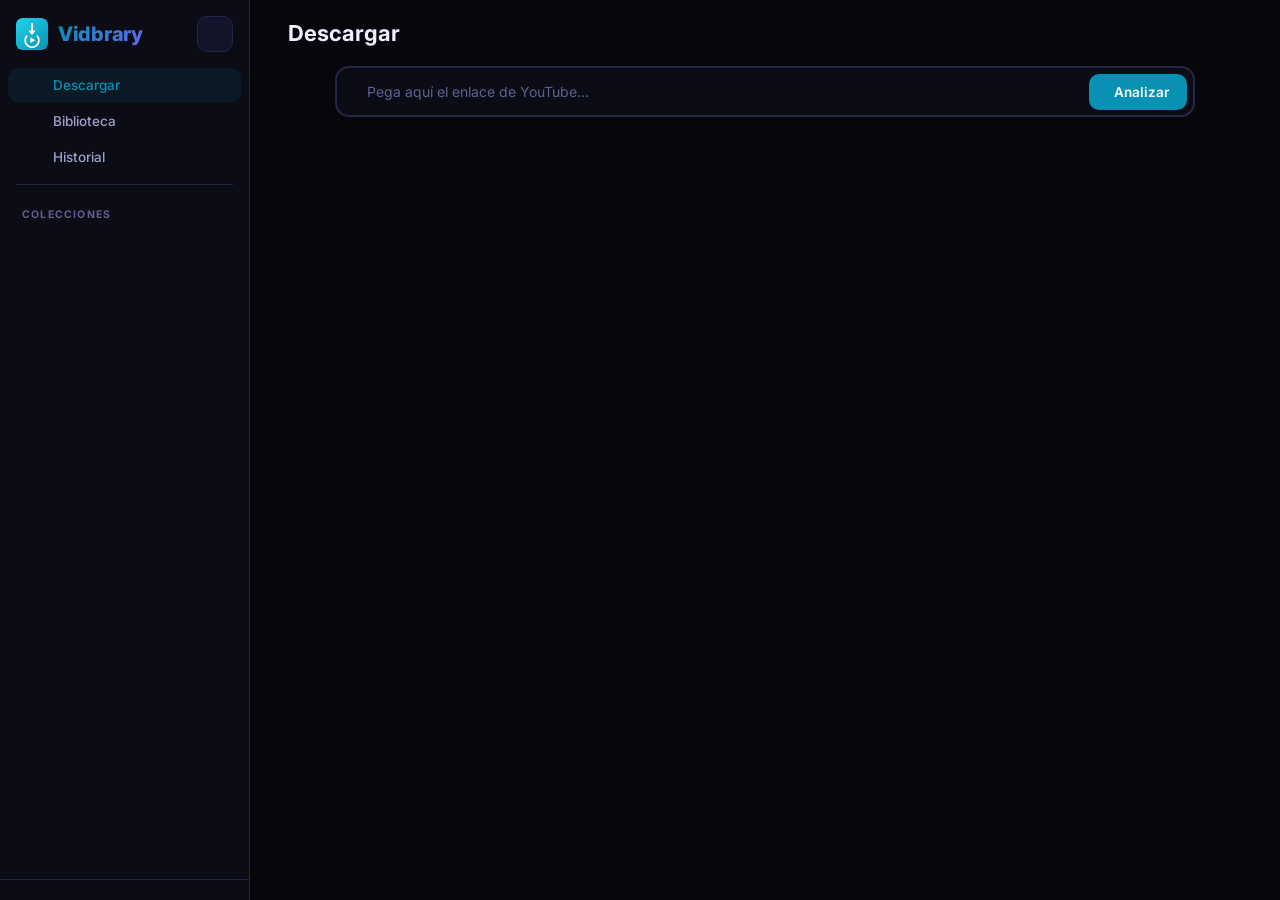
==== templates/index.html @ 3dc2a223 "commit inicial para GitHub" ====
<!DOCTYPE html>
<html lang="es">
<head>
    <meta charset="UTF-8">
    <meta name="viewport" content="width=device-width, initial-scale=1.0, viewport-fit=cover">
    <meta name="theme-color" content="#0891b2">
    <meta name="apple-mobile-web-app-capable" content="yes">
    <meta name="apple-mobile-web-app-status-bar-style" content="black-translucent">
    <meta name="description" content="Vidbrary - The Ultimate Video Downloader & Library">
    <title>Vidbrary</title>
    <link rel="manifest" href="/static/manifest.json">
    <link rel="icon" href="/static/img/icon.svg" type="image/svg+xml">
    <link rel="apple-touch-icon" href="/static/img/icon.svg">
    <link rel="stylesheet" href="/static/css/style.css">
    <link href="https://fonts.googleapis.com/css2?family=Inter:wght@300;400;500;600;700;800;900&display=swap" rel="stylesheet">
    <link href="https://cdn.jsdelivr.net/npm/remixicon@4.6.0/fonts/remixicon.css" rel="stylesheet">
</head>
<body data-theme="dark">

    <!-- Mobile Header -->
    <header class="mobile-header">
        <button class="btn-icon" id="menuToggle" onclick="toggleSidebar()">
            <i class="ri-menu-line"></i>
        </button>
        <div class="logo-sm">
            <img src="/static/img/icon.svg" alt="Vidbrary" width="28" height="28">
            <span>Vidbrary</span>
        </div>
        <button class="btn-icon" id="themeToggleMobile" onclick="toggleTheme()">
            <i class="ri-moon-line"></i>
        </button>
    </header>

    <!-- Sidebar Overlay (mobile) -->
    <div class="sidebar-overlay" id="sidebarOverlay" onclick="toggleSidebar()"></div>

    <!-- Sidebar -->
    <aside class="sidebar" id="sidebar">
        <div class="sidebar-header">
            <div class="logo">
                <img src="/static/img/icon.svg" alt="V" width="32" height="32">
                <span>Vidbrary</span>
            </div>
            <button class="btn-icon theme-toggle" onclick="toggleTheme()" title="Cambiar tema">
                <i class="ri-moon-line" id="themeIcon"></i>
            </button>
        </div>

        <nav class="sidebar-nav">
            <a href="#" class="nav-item active" data-page="download" onclick="switchPage('download', event)">
                <i class="ri-download-cloud-2-line"></i>
                <span>Descargar</span>
            </a>
            <a href="#" class="nav-item" data-page="library" onclick="switchPage('library', event)">
                <i class="ri-film-line"></i>
                <span>Biblioteca</span>
            </a>
            <a href="#" class="nav-item" data-page="history" onclick="switchPage('history', event)">
                <i class="ri-time-line"></i>
                <span>Historial</span>
            </a>
        </nav>

        <div class="sidebar-divider"></div>

        <div class="sidebar-section">
            <div class="section-header">
                <span>Colecciones</span>
                <button class="btn-icon-sm" onclick="showCreateFolder()" title="Nueva carpeta">
                    <i class="ri-add-line"></i>
                </button>
            </div>
            <div id="folderTree" class="folder-tree"></div>
        </div>

        <div class="sidebar-footer">
            <div class="stats" id="sidebarStats"></div>
        </div>
    </aside>

    <!-- Main Content -->
    <main class="main-content" id="mainContent">

        <!-- ═══ DOWNLOAD PAGE ═══ -->
        <section class="page active" id="page-download">
            <div class="page-header">
                <div class="page-title">
                    <i class="ri-download-cloud-2-line"></i>
                    <h1>Descargar</h1>
                </div>
            </div>

            <div class="download-container">
                <div class="url-input-container">
                    <div class="url-input-wrapper">
                        <i class="ri-link"></i>
                        <input type="url" id="urlInput" placeholder="Pega aquí el enlace de YouTube..." autocomplete="off" inputmode="url">
                        <button class="btn btn-primary btn-analyze" id="analyzeBtn" onclick="analyzeUrl()">
                            <i class="ri-search-eye-line"></i>
                            <span class="btn-label">Analizar</span>
                        </button>
                    </div>
                </div>

                <div class="analyze-loading hidden" id="analyzeLoading">
                    <div class="loader"><span></span><span></span><span></span></div>
                    <span>Analizando enlace...</span>
                </div>

                <div class="error-box hidden" id="analyzeError">
                    <i class="ri-error-warning-line"></i>
                    <span id="analyzeErrorText"></span>
                </div>

                <!-- Video Preview -->
                <div class="video-preview hidden" id="videoPreview">
                    <div class="preview-card">
                        <div class="preview-thumb">
                            <img id="previewThumb" src="" alt="">
                            <span class="badge-duration" id="previewDuration"></span>
                            <span class="badge-playlist hidden" id="playlistBadge">
                                <i class="ri-play-list-2-fill"></i>
                                <span id="playlistCount"></span>
                            </span>
                        </div>
                        <div class="preview-info">
                            <h2 id="previewTitle"></h2>
                            <p class="preview-channel"><i class="ri-user-line"></i> <span id="previewChannel"></span></p>
                            <p class="preview-desc" id="previewDesc"></p>
                        </div>
                    </div>

                    <!-- Playlist Entries -->
                    <details class="playlist-details hidden" id="playlistEntries">
                        <summary>
                            <i class="ri-play-list-2-fill"></i>
                            <span>Videos en la playlist</span>
                            <i class="ri-arrow-down-s-line chevron"></i>
                        </summary>
                        <div class="entries-scroll" id="entriesList"></div>
                    </details>

                    <!-- Options Card -->
                    <div class="options-card">
                        <div class="options-row">
                            <div class="option-group">
                                <label><i class="ri-file-type-line"></i> Formato</label>
                                <div class="chip-group" id="formatSelector">
                                    <button class="chip active" data-format="mp4"><i class="ri-film-line"></i> MP4</button>
                                    <button class="chip" data-format="mkv"><i class="ri-film-line"></i> MKV</button>
                                    <button class="chip" data-format="webm"><i class="ri-film-line"></i> WebM</button>
                                    <button class="chip" data-format="mp3"><i class="ri-music-2-line"></i> MP3</button>
                                </div>
                            </div>

                            <div class="option-group" id="qualityGroup">
                                <label><i class="ri-hd-line"></i> Calidad</label>
                                <select id="qualitySelect" class="select-modern"></select>
                            </div>
                        </div>

                        <div class="options-row">
                            <div class="option-group" id="subtitleGroup">
                                <label><i class="ri-closed-captioning-line"></i> Subtítulos</label>
                                <div class="toggle-row">
                                    <label class="toggle">
                                        <input type="checkbox" id="subtitleToggle">
                                        <span class="toggle-track"></span>
                                    </label>
                                    <span>Incluir subtítulos</span>
                                </div>
                                <div class="sub-langs hidden" id="subtitleLangs"></div>
                            </div>

                            <div class="option-group">
                                <label><i class="ri-folder-3-line"></i> Destino</label>
                                <select id="folderSelect" class="select-modern">
                                    <option value="">Sin carpeta (raíz)</option>
                                </select>
                                <div class="toggle-row" style="margin-top:8px">
                                    <label class="toggle">
                                        <input type="checkbox" id="autoChannelToggle">
                                        <span class="toggle-track"></span>
                                    </label>
                                    <span>Crear carpeta por canal</span>
                                </div>
                            </div>
                        </div>

                        <button class="btn btn-gradient btn-full" id="downloadBtn" onclick="startDownload()">
                            <i class="ri-download-2-line"></i>
                            <span>Descargar</span>
                        </button>
                    </div>
                </div>

                <!-- Active Downloads -->
                <div id="activeDownloads">
                    <div class="section-label hidden" id="activeDownloadsTitle">
                        <i class="ri-download-line"></i> Descargas Activas
                    </div>
                    <div id="downloadsList"></div>
                </div>
            </div>
        </section>

        <!-- ═══ LIBRARY PAGE ═══ -->
        <section class="page" id="page-library">
            <div class="page-header">
                <div class="page-title">
                    <i class="ri-film-line"></i>
                    <h1>Biblioteca</h1>
                </div>
                <div class="header-actions">
                    <div class="search-input">
                        <i class="ri-search-2-line"></i>
                        <input type="text" id="librarySearch" placeholder="Buscar..." oninput="searchLibrary()">
                    </div>
                    <select id="watchFilter" class="select-modern select-sm" onchange="loadLibrary()">
                        <option value="">Todos</option>
                        <option value="unwatched">No vistos</option>
                        <option value="watched">Vistos</option>
                    </select>
                    <select id="librarySort" class="select-modern select-sm" onchange="loadLibrary()">
                        <option value="downloaded_at-DESC">Recientes</option>
                        <option value="downloaded_at-ASC">Antiguos</option>
                        <option value="title-ASC">A → Z</option>
                        <option value="title-DESC">Z → A</option>
                        <option value="file_size-DESC">Mayor tamaño</option>
                        <option value="channel-ASC">Canal</option>
                    </select>
                    <div class="view-btns">
                        <button class="btn-icon-sm active" data-view="grid" onclick="setView('grid')">
                            <i class="ri-grid-fill"></i>
                        </button>
                        <button class="btn-icon-sm" data-view="list" onclick="setView('list')">
                            <i class="ri-list-unordered"></i>
                        </button>
                    </div>
                </div>
            </div>

            <div class="library-bar" id="libraryStats"></div>

            <div class="library-grid" id="libraryContent"></div>

            <div class="empty-state hidden" id="libraryEmpty">
                <i class="ri-inbox-unarchive-line"></i>
                <h3>Tu biblioteca está vacía</h3>
                <p>Descarga tu primer video para comenzar</p>
                <button class="btn btn-primary" onclick="switchPage('download')">
                    <i class="ri-download-cloud-2-line"></i> Ir a Descargar
                </button>
            </div>
        </section>

        <!-- ═══ HISTORY PAGE ═══ -->
        <section class="page" id="page-history">
            <div class="page-header">
                <div class="page-title">
                    <i class="ri-time-line"></i>
                    <h1>Historial</h1>
                </div>
                <button class="btn btn-ghost btn-sm" onclick="clearHistory()">
                    <i class="ri-delete-bin-7-line"></i> Limpiar
                </button>
            </div>
            <div id="historyList" class="history-list"></div>
            <div class="empty-state hidden" id="historyEmpty">
                <i class="ri-time-line"></i>
                <h3>Sin historial</h3>
                <p>Aún no has descargado ningún video</p>
            </div>
        </section>

        <!-- ═══ PLAYER PAGE (YouTube-like) ═══ -->
        <section class="page" id="page-player">
            <div class="player-layout">
                <div class="player-main">
                    <div class="player-video-wrap">
                        <video id="videoPlayer" controls playsinline></video>
                    </div>
                    <div class="player-details">
                        <h2 id="playerTitle"></h2>
                        <div class="player-meta">
                            <span class="player-channel"><i class="ri-user-line"></i> <span id="playerChannel"></span></span>
                            <span class="player-quality" id="playerQuality"></span>
                        </div>
                        <div class="player-actions">
                            <button class="btn btn-ghost btn-sm" onclick="playerAction('prev')">
                                <i class="ri-skip-back-line"></i> Anterior
                            </button>
                            <button class="btn btn-ghost btn-sm" onclick="playerAction('next')">
                                Siguiente <i class="ri-skip-forward-line"></i>
                            </button>
                            <div class="toggle-row">
                                <label class="toggle">
                                    <input type="checkbox" id="autoplayToggle" checked>
                                    <span class="toggle-track"></span>
                                </label>
                                <span>Autoplay</span>
                            </div>
                        </div>
                        <p class="player-desc" id="playerDesc"></p>
                    </div>
                </div>
                <div class="player-sidebar">
                    <div class="player-sidebar-header">
                        <i class="ri-play-list-2-fill"></i>
                        <span>En cola</span>
                    </div>
                    <div class="player-queue" id="playerQueue"></div>
                </div>
            </div>
            <button class="btn-back" onclick="closePlayer()">
                <i class="ri-arrow-left-line"></i> Volver a Biblioteca
            </button>
        </section>
    </main>

    <!-- Create Folder Modal -->
    <div class="modal hidden" id="folderModal">
        <div class="modal-backdrop" onclick="closeFolderModal()"></div>
        <div class="modal-box">
            <div class="modal-header">
                <h3><i class="ri-folder-add-line"></i> Nueva Carpeta</h3>
                <button class="btn-icon-sm" onclick="closeFolderModal()"><i class="ri-close-line"></i></button>
            </div>
            <div class="modal-body">
                <div class="field">
                    <label>Nombre</label>
                    <input type="text" id="folderName" placeholder="Nombre de la carpeta" class="input-modern">
                </div>
                <div class="field">
                    <label>Carpeta padre</label>
                    <select id="folderParent" class="select-modern"><option value="">Raíz</option></select>
                </div>
                <div class="field">
                    <label>Color</label>
                    <div class="color-row" id="colorPicker">
                        <button class="color-dot active" data-color="#0891b2" style="--c:#0891b2"></button>
                        <button class="color-dot" data-color="#6366f1" style="--c:#6366f1"></button>
                        <button class="color-dot" data-color="#8b5cf6" style="--c:#8b5cf6"></button>
                        <button class="color-dot" data-color="#ec4899" style="--c:#ec4899"></button>
                        <button class="color-dot" data-color="#ef4444" style="--c:#ef4444"></button>
                        <button class="color-dot" data-color="#f97316" style="--c:#f97316"></button>
                        <button class="color-dot" data-color="#eab308" style="--c:#eab308"></button>
                        <button class="color-dot" data-color="#22c55e" style="--c:#22c55e"></button>
                    </div>
                </div>
            </div>
            <div class="modal-footer">
                <button class="btn btn-ghost" onclick="closeFolderModal()">Cancelar</button>
                <button class="btn btn-primary" onclick="createFolder()">Crear</button>
            </div>
        </div>
    </div>

    <!-- Move Modal -->
    <div class="modal hidden" id="moveModal">
        <div class="modal-backdrop" onclick="closeMoveModal()"></div>
        <div class="modal-box">
            <div class="modal-header">
                <h3><i class="ri-folder-transfer-line"></i> Mover a Carpeta</h3>
                <button class="btn-icon-sm" onclick="closeMoveModal()"><i class="ri-close-line"></i></button>
            </div>
            <div class="modal-body" id="moveFolderList"></div>
        </div>
    </div>

    <!-- Context Menu -->
    <div class="ctx-menu hidden" id="contextMenu">
        <button onclick="ctxAction('play')"><i class="ri-play-circle-line"></i> Reproducir</button>
        <button onclick="ctxAction('move')"><i class="ri-folder-transfer-line"></i> Mover a...</button>
        <button id="ctxWatchBtn" onclick="ctxAction('toggleWatch')"><i class="ri-eye-line"></i> <span id="ctxWatchLabel">Marcar como visto</span></button>
        <hr>
        <button class="ctx-danger" onclick="ctxAction('delete')"><i class="ri-delete-bin-7-line"></i> Eliminar</button>
    </div>

    <!-- Toasts -->
    <div class="toast-wrap" id="toastWrap"></div>

    <!-- Bottom Nav (mobile) -->
    <nav class="bottom-nav" id="bottomNav">
        <a href="#" class="bnav-item active" data-page="download" onclick="switchPage('download', event)">
            <i class="ri-download-cloud-2-line"></i>
            <span>Descargar</span>
        </a>
        <a href="#" class="bnav-item" data-page="library" onclick="switchPage('library', event)">
            <i class="ri-film-line"></i>
            <span>Biblioteca</span>
        </a>
        <a href="#" class="bnav-item" data-page="history" onclick="switchPage('history', event)">
            <i class="ri-time-line"></i>
            <span>Historial</span>
        </a>
    </nav>

    <script src="/static/js/app.js"></script>
    <script>
        if ('serviceWorker' in navigator) {
            navigator.serviceWorker.register('/static/sw.js').catch(() => {});
        }
    </script>
</body>
</html>
---- static/css/style.css ----
/* ═══════════════════════════════════════════════════════════
   Vidbrary v2 — Responsive, PWA, Light/Dark, YouTube Player
   ═══════════════════════════════════════════════════════════ */

/* ─── Theme Variables ──────────────────────────────────── */
[data-theme="dark"] {
    --bg-0: #06060c;
    --bg-1: #0c0c16;
    --bg-2: #13132a;
    --bg-3: #1a1a36;
    --bg-4: #222244;
    --bg-hover: #1e1e3a;
    --bg-input: #0e0e1c;
    --border: #252548;
    --border-l: #30305a;
    --tx-1: #eeeeff;
    --tx-2: #a0a0c8;
    --tx-3: #606090;
    --accent: #0891b2;
    --accent-h: #22d3ee;
    --accent-glow: rgba(8,145,178,.25);
    --accent-sub: rgba(8,145,178,.10);
    --grad: linear-gradient(135deg,#0891b2,#6366f1);
    --green: #22c55e;
    --green-bg: rgba(34,197,94,.1);
    --red: #ef4444;
    --red-bg: rgba(239,68,68,.1);
    --yellow: #eab308;
    --yellow-bg: rgba(234,179,8,.1);
    --shadow: 0 2px 16px rgba(0,0,0,.4);
    --shadow-lg: 0 8px 40px rgba(0,0,0,.6);
    --card-img-bg: #0c0c20;
}

[data-theme="light"] {
    --bg-0: #f4f6fa;
    --bg-1: #ffffff;
    --bg-2: #f0f2f7;
    --bg-3: #e8eaf0;
    --bg-4: #dddfe6;
    --bg-hover: #e8eaf5;
    --bg-input: #f5f6fa;
    --border: #d8dbe5;
    --border-l: #c8cbda;
    --tx-1: #1a1a2e;
    --tx-2: #555570;
    --tx-3: #8888a0;
    --accent: #0891b2;
    --accent-h: #0e7490;
    --accent-glow: rgba(8,145,178,.18);
    --accent-sub: rgba(8,145,178,.08);
    --grad: linear-gradient(135deg,#0891b2,#6366f1);
    --green: #16a34a;
    --green-bg: rgba(22,163,74,.08);
    --red: #dc2626;
    --red-bg: rgba(220,38,38,.08);
    --yellow: #ca8a04;
    --yellow-bg: rgba(202,138,4,.08);
    --shadow: 0 2px 12px rgba(0,0,0,.08);
    --shadow-lg: 0 8px 30px rgba(0,0,0,.12);
    --card-img-bg: #e4e6ee;
}

/* ─── Reset ────────────────────────────────────────────── */
*,*::before,*::after{margin:0;padding:0;box-sizing:border-box}
html,body{height:100%;font-family:'Inter',system-ui,sans-serif;background:var(--bg-0);color:var(--tx-1);overflow:hidden;-webkit-tap-highlight-color:transparent}
body{display:flex;flex-direction:column}
a{color:inherit;text-decoration:none}
img{display:block;max-width:100%}
::-webkit-scrollbar{width:5px;height:5px}
::-webkit-scrollbar-track{background:transparent}
::-webkit-scrollbar-thumb{background:var(--border);border-radius:3px}
::-webkit-scrollbar-thumb:hover{background:var(--border-l)}
input,select,button{font-family:inherit}

/* ─── Layout ───────────────────────────────────────────── */
.mobile-header{display:none}
.sidebar-overlay{display:none}
.bottom-nav{display:none}

body{flex-direction:row}

/* ─── Sidebar ──────────────────────────────────────────── */
.sidebar{
    width:250px;min-width:250px;height:100vh;
    background:var(--bg-1);border-right:1px solid var(--border);
    display:flex;flex-direction:column;overflow:hidden;
    z-index:100;
}
.sidebar-header{
    display:flex;align-items:center;justify-content:space-between;
    padding:16px 16px 12px;
}
.logo{display:flex;align-items:center;gap:10px;font-size:20px;font-weight:800;letter-spacing:-.3px}
.logo img{border-radius:6px}
.logo span{background:var(--grad);-webkit-background-clip:text;-webkit-text-fill-color:transparent}
.logo-sm{display:flex;align-items:center;gap:8px;font-weight:700;font-size:17px}
.logo-sm img{border-radius:5px}

.theme-toggle{border:none;background:var(--bg-3);color:var(--tx-2)}

.sidebar-nav{padding:4px 8px;display:flex;flex-direction:column;gap:2px}
.nav-item{
    display:flex;align-items:center;gap:11px;padding:9px 14px;
    border-radius:10px;font-size:13.5px;font-weight:500;
    color:var(--tx-2);transition:.15s ease;cursor:pointer;
}
.nav-item:hover{background:var(--bg-hover);color:var(--tx-1)}
.nav-item.active{background:var(--accent-sub);color:var(--accent)}
.nav-item i{font-size:18px;width:20px;text-align:center}

.sidebar-divider{height:1px;background:var(--border);margin:6px 16px}

.sidebar-section{flex:1;overflow-y:auto;padding:4px 8px}
.section-header{
    display:flex;align-items:center;justify-content:space-between;
    padding:4px 14px 6px;font-size:10.5px;font-weight:700;
    text-transform:uppercase;letter-spacing:1.2px;color:var(--tx-3);
}

.folder-tree{display:flex;flex-direction:column;gap:1px}
.folder-item{
    display:flex;align-items:center;gap:9px;
    padding:7px 14px;border-radius:8px;font-size:13px;
    color:var(--tx-2);cursor:pointer;transition:.15s;
}
.folder-item:hover{background:var(--bg-hover);color:var(--tx-1)}
.folder-item.active{background:var(--accent-sub);color:var(--accent)}
.folder-dot{width:8px;height:8px;border-radius:50%;flex-shrink:0}
.folder-count{
    margin-left:auto;font-size:10px;color:var(--tx-3);
    background:var(--bg-3);padding:1px 6px;border-radius:10px;
}
.folder-del{display:none;margin-left:3px;color:var(--red);font-size:14px;cursor:pointer}
.folder-item:hover .folder-del{display:block}
.folder-item:hover .folder-count{display:none}

.sidebar-footer{padding:10px 16px;border-top:1px solid var(--border)}
.stats{font-size:11px;color:var(--tx-3);display:flex;flex-direction:column;gap:3px}
.stats span{display:flex;align-items:center;gap:5px}
.stats i{font-size:13px}

/* ─── Main Content ─────────────────────────────────────── */
.main-content{flex:1;height:100vh;overflow-y:auto;padding:20px 28px;padding-bottom:20px}

.page{display:none;animation:fadeUp .25s ease}
.page.active{display:block}
@keyframes fadeUp{from{opacity:0;transform:translateY(6px)}to{opacity:1;transform:translateY(0)}}

.page-header{
    display:flex;align-items:center;justify-content:space-between;
    margin-bottom:20px;flex-wrap:wrap;gap:12px;
}
.page-title{display:flex;align-items:center;gap:10px}
.page-title i{color:var(--accent);font-size:22px}
.page-title h1{font-size:22px;font-weight:700}

.header-actions{display:flex;align-items:center;gap:8px;flex-wrap:wrap}

/* ─── Buttons ──────────────────────────────────────────── */
.btn{
    display:inline-flex;align-items:center;gap:7px;
    padding:9px 18px;border:none;border-radius:10px;
    font-size:13.5px;font-weight:600;cursor:pointer;
    transition:.15s;white-space:nowrap;
}
.btn-primary{background:var(--accent);color:#fff}
.btn-primary:hover{background:var(--accent-h);box-shadow:0 0 16px var(--accent-glow)}
.btn-ghost{background:transparent;color:var(--tx-2);border:1px solid var(--border)}
.btn-ghost:hover{background:var(--bg-hover);color:var(--tx-1)}
.btn-gradient{background:var(--grad);color:#fff;font-size:15px;padding:13px 28px;border-radius:12px;justify-content:center}
.btn-gradient:hover{box-shadow:0 0 28px var(--accent-glow);transform:translateY(-1px)}
.btn-gradient:active{transform:translateY(0)}
.btn-gradient:disabled{opacity:.45;cursor:not-allowed;transform:none;box-shadow:none}
.btn-full{width:100%;margin-top:14px}
.btn-sm{padding:6px 12px;font-size:12px;border-radius:8px}
.btn-back{
    position:fixed;top:16px;left:16px;z-index:50;
    background:var(--bg-2);color:var(--tx-2);border:1px solid var(--border);
    padding:8px 14px;border-radius:10px;font-size:13px;font-weight:600;
    cursor:pointer;display:flex;align-items:center;gap:6px;transition:.15s;
}
.btn-back:hover{background:var(--bg-3);color:var(--tx-1)}

.btn-icon{
    width:36px;height:36px;display:flex;align-items:center;justify-content:center;
    border:1px solid var(--border);background:var(--bg-2);color:var(--tx-2);
    border-radius:10px;cursor:pointer;transition:.15s;font-size:17px;
}
.btn-icon:hover{background:var(--bg-3);color:var(--tx-1)}
.btn-icon-sm{
    width:30px;height:30px;display:flex;align-items:center;justify-content:center;
    border:none;background:transparent;color:var(--tx-3);
    border-radius:8px;cursor:pointer;transition:.15s;font-size:16px;
}
.btn-icon-sm:hover{background:var(--bg-hover);color:var(--tx-1)}
.btn-icon-sm.active{color:var(--accent);background:var(--accent-sub)}

/* ─── URL Input ────────────────────────────────────────── */
.download-container{max-width:860px;margin:0 auto}
.url-input-wrapper{
    display:flex;align-items:center;gap:10px;
    background:var(--bg-1);border:2px solid var(--border);
    border-radius:14px;padding:5px 6px 5px 16px;transition:.2s;
}
.url-input-wrapper:focus-within{border-color:var(--accent);box-shadow:0 0 0 4px var(--accent-glow)}
.url-input-wrapper>i{color:var(--tx-3);font-size:18px;flex-shrink:0}
.url-input-wrapper input{
    flex:1;min-width:0;background:none;border:none;color:var(--tx-1);
    font-size:14px;padding:10px 4px;outline:none;
}
.url-input-wrapper input::placeholder{color:var(--tx-3)}
.btn-analyze{border-radius:10px;padding:10px 18px}
.btn-analyze .btn-label{display:inline}

/* ─── Loading ──────────────────────────────────────────── */
.analyze-loading{display:flex;align-items:center;justify-content:center;gap:12px;padding:36px;color:var(--tx-2);font-size:14px}
.loader{display:flex;gap:5px}
.loader span{width:8px;height:8px;background:var(--accent);border-radius:50%;animation:bounce .6s ease infinite alternate}
.loader span:nth-child(2){animation-delay:.2s}
.loader span:nth-child(3){animation-delay:.4s}
@keyframes bounce{to{transform:translateY(-10px);opacity:.3}}

.error-box{
    display:flex;align-items:center;gap:10px;padding:12px 16px;
    background:var(--red-bg);border:1px solid rgba(239,68,68,.25);
    color:var(--red);border-radius:10px;font-size:13px;margin-bottom:12px;
}
.error-box i{font-size:18px;flex-shrink:0}

/* ─── Preview Card ─────────────────────────────────────── */
.video-preview{animation:fadeUp .35s ease}
.preview-card{
    display:flex;gap:16px;background:var(--bg-1);
    border:1px solid var(--border);border-radius:14px;
    padding:14px;margin-bottom:16px;
}
.preview-thumb{
    position:relative;width:300px;min-width:220px;
    border-radius:10px;overflow:hidden;flex-shrink:0;
    background:var(--card-img-bg);aspect-ratio:16/9;
}
.preview-thumb img{width:100%;height:100%;object-fit:cover}
.badge-duration{
    position:absolute;bottom:6px;right:6px;
    background:rgba(0,0,0,.82);color:#fff;
    padding:2px 7px;border-radius:5px;font-size:11px;font-weight:700;
}
.badge-playlist{
    position:absolute;top:6px;left:6px;
    background:var(--accent);color:#fff;
    padding:3px 10px;border-radius:20px;font-size:11px;font-weight:700;
    display:flex;align-items:center;gap:4px;
}
.preview-info{flex:1;min-width:0;display:flex;flex-direction:column;gap:4px}
.preview-info h2{font-size:16px;font-weight:600;line-height:1.35;display:-webkit-box;-webkit-line-clamp:2;-webkit-box-orient:vertical;overflow:hidden}
.preview-channel{color:var(--accent);font-size:13px;font-weight:500;display:flex;align-items:center;gap:4px}
.preview-desc{color:var(--tx-3);font-size:12px;line-height:1.5;display:-webkit-box;-webkit-line-clamp:3;-webkit-box-orient:vertical;overflow:hidden;margin-top:auto}

/* ─── Playlist Entries ─────────────────────────────────── */
.playlist-details{
    background:var(--bg-1);border:1px solid var(--border);
    border-radius:14px;margin-bottom:16px;overflow:hidden;
}
.playlist-details summary{
    display:flex;align-items:center;gap:8px;padding:12px 16px;
    cursor:pointer;font-size:14px;font-weight:600;color:var(--tx-2);
    list-style:none;
}
.playlist-details summary::-webkit-details-marker{display:none}
.playlist-details summary i:first-child{color:var(--accent)}
.playlist-details summary .chevron{margin-left:auto;transition:.2s}
.playlist-details[open] summary .chevron{transform:rotate(180deg)}
.entries-scroll{max-height:280px;overflow-y:auto}
.entry-row{
    display:flex;align-items:center;gap:10px;
    padding:8px 16px;border-top:1px solid var(--border);font-size:12.5px;
}
.entry-num{color:var(--tx-3);width:24px;text-align:center;flex-shrink:0;font-size:11px}
.entry-img{width:56px;height:32px;border-radius:4px;object-fit:cover;flex-shrink:0;background:var(--card-img-bg)}
.entry-name{flex:1;overflow:hidden;text-overflow:ellipsis;white-space:nowrap}
.entry-dur{color:var(--tx-3);flex-shrink:0}

/* ─── Options Card ─────────────────────────────────────── */
.options-card{
    background:var(--bg-1);border:1px solid var(--border);
    border-radius:14px;padding:20px;
}
.options-row{display:grid;grid-template-columns:1fr 1fr;gap:18px;margin-bottom:14px}
.option-group{display:flex;flex-direction:column;gap:8px}
.option-group>label{font-size:12px;font-weight:600;color:var(--tx-2);display:flex;align-items:center;gap:5px}
.option-group>label i{color:var(--accent);font-size:15px}

/* Chips */
.chip-group{display:flex;gap:5px;flex-wrap:wrap}
.chip{
    padding:7px 14px;border:1px solid var(--border);background:var(--bg-2);
    color:var(--tx-2);border-radius:20px;font-size:12.5px;font-weight:500;
    cursor:pointer;transition:.15s;display:flex;align-items:center;gap:5px;
    font-family:inherit;
}
.chip:hover{border-color:var(--accent);color:var(--tx-1)}
.chip.active{background:var(--accent-sub);border-color:var(--accent);color:var(--accent)}
.chip i{font-size:14px}

/* Select */
.select-modern{
    appearance:none;background:var(--bg-2);border:1px solid var(--border);
    color:var(--tx-1);padding:9px 32px 9px 12px;border-radius:10px;
    font-size:13px;cursor:pointer;width:100%;font-family:inherit;
    background-image:url("data:image/svg+xml,%3Csvg xmlns='http://www.w3.org/2000/svg' width='12' height='12' viewBox='0 0 24 24' fill='none' stroke='%23606090' stroke-width='2'%3E%3Cpolyline points='6 9 12 15 18 9'/%3E%3C/svg%3E");
    background-repeat:no-repeat;background-position:right 10px center;
    transition:.15s;
}
.select-modern:focus{outline:none;border-color:var(--accent);box-shadow:0 0 0 3px var(--accent-glow)}
.select-sm{padding:6px 28px 6px 10px;font-size:12px;border-radius:8px;width:auto}

/* Toggle */
.toggle-row{display:flex;align-items:center;gap:9px;font-size:13px;color:var(--tx-2)}
.toggle{position:relative;width:40px;height:22px;flex-shrink:0}
.toggle input{opacity:0;width:0;height:0}
.toggle-track{
    position:absolute;inset:0;background:var(--bg-3);
    border:1px solid var(--border);border-radius:22px;cursor:pointer;transition:.2s;
}
.toggle-track::before{
    content:"";position:absolute;width:16px;height:16px;left:2px;bottom:2px;
    background:var(--tx-3);border-radius:50%;transition:.2s;
}
.toggle input:checked+.toggle-track{background:var(--accent);border-color:var(--accent)}
.toggle input:checked+.toggle-track::before{transform:translateX(18px);background:#fff}

/* Subtitle langs */
.sub-langs{display:flex;flex-wrap:wrap;gap:4px;max-height:110px;overflow-y:auto;margin-top:4px}
.sub-chip{
    padding:3px 9px;border:1px solid var(--border);background:var(--bg-2);
    color:var(--tx-2);border-radius:14px;font-size:11px;cursor:pointer;
    transition:.15s;font-family:inherit;
}
.sub-chip:hover{border-color:var(--accent)}
.sub-chip.active{background:var(--accent);border-color:var(--accent);color:#fff}
.sub-chip .sub-auto{font-size:9px;opacity:.6}

/* ─── Active Downloads ─────────────────────────────────── */
.section-label{
    font-size:13px;font-weight:600;color:var(--tx-2);
    display:flex;align-items:center;gap:7px;margin:20px 0 10px;
}
.section-label i{color:var(--accent)}
.dl-item{
    background:var(--bg-1);border:1px solid var(--border);
    border-radius:12px;padding:14px;margin-bottom:8px;animation:fadeUp .25s;
}
.dl-head{display:flex;align-items:center;justify-content:space-between;margin-bottom:8px}
.dl-title{font-size:13px;font-weight:500;flex:1;overflow:hidden;text-overflow:ellipsis;white-space:nowrap}
.dl-badge{
    font-size:11px;padding:2px 10px;border-radius:20px;font-weight:600;
    flex-shrink:0;margin-left:10px;
}
.dl-badge-downloading{background:var(--accent-sub);color:var(--accent)}
.dl-badge-completed{background:var(--green-bg);color:var(--green)}
.dl-badge-error{background:var(--red-bg);color:var(--red)}
.dl-badge-processing{background:var(--yellow-bg);color:var(--yellow)}
.dl-badge-starting,.dl-badge-pending{background:var(--accent-sub);color:var(--tx-3)}
.dl-bar{height:4px;background:var(--bg-3);border-radius:2px;overflow:hidden;margin-bottom:6px}
.dl-bar-fill{height:100%;background:var(--grad);border-radius:2px;transition:width .3s}
.dl-bar-fill.ok{background:var(--green)}
.dl-bar-fill.err{background:var(--red)}
.dl-meta{display:flex;gap:14px;font-size:11px;color:var(--tx-3)}

/* ─── Library ──────────────────────────────────────────── */
.search-input{
    display:flex;align-items:center;gap:7px;
    background:var(--bg-1);border:1px solid var(--border);
    padding:6px 12px;border-radius:10px;min-width:180px;
}
.search-input i{color:var(--tx-3);font-size:15px}
.search-input input{background:none;border:none;color:var(--tx-1);font-size:13px;outline:none;width:100%}
.search-input input::placeholder{color:var(--tx-3)}

.view-btns{display:flex;gap:2px;background:var(--bg-1);border:1px solid var(--border);border-radius:8px;padding:2px}

.library-bar{
    display:flex;gap:16px;margin-bottom:16px;font-size:12px;color:var(--tx-3);flex-wrap:wrap;
}
.library-bar .stat-pill{display:flex;align-items:center;gap:5px}
.library-bar .stat-pill i{color:var(--accent);font-size:14px}

/* Grid */
.library-grid{
    display:grid;
    grid-template-columns:repeat(auto-fill,minmax(240px,1fr));
    gap:14px;
}
.library-grid.list-view{grid-template-columns:1fr}

.v-card{
    background:var(--bg-1);border:1px solid var(--border);
    border-radius:12px;overflow:hidden;cursor:pointer;
    transition:.18s;position:relative;
}
.v-card:hover{border-color:var(--accent);transform:translateY(-2px);box-shadow:var(--shadow)}
.v-card .v-thumb{position:relative;aspect-ratio:16/9;background:var(--card-img-bg);overflow:hidden}
.v-card .v-thumb img{width:100%;height:100%;object-fit:cover;transition:.2s}
.v-card:hover .v-thumb img{transform:scale(1.03)}
.v-card .v-play{
    position:absolute;inset:0;display:flex;align-items:center;justify-content:center;
    background:rgba(0,0,0,.45);opacity:0;transition:.2s;
}
.v-card:hover .v-play{opacity:1}
.v-play i{font-size:44px;color:#fff;filter:drop-shadow(0 2px 8px rgba(0,0,0,.4))}
.v-dur{
    position:absolute;bottom:5px;right:5px;
    background:rgba(0,0,0,.82);color:#fff;
    padding:1px 6px;border-radius:4px;font-size:10.5px;font-weight:700;
}
.v-fmt{
    position:absolute;top:5px;left:5px;
    background:var(--accent);color:#fff;
    padding:1px 7px;border-radius:4px;font-size:9.5px;font-weight:700;text-transform:uppercase;
}
.v-deleted-badge{
    position:absolute;top:5px;right:5px;
    background:var(--red);color:#fff;
    padding:2px 8px;border-radius:4px;font-size:9.5px;font-weight:700;
    display:flex;align-items:center;gap:3px;
}
.v-info{padding:10px 12px}
.v-title{font-size:13px;font-weight:600;line-height:1.35;margin-bottom:3px;display:-webkit-box;-webkit-line-clamp:2;-webkit-box-orient:vertical;overflow:hidden}
.v-channel{font-size:11.5px;color:var(--tx-3);margin-bottom:6px;display:flex;align-items:center;gap:4px}
.v-channel i{font-size:12px}
.v-bottom{display:flex;align-items:center;justify-content:space-between;font-size:10.5px;color:var(--tx-3)}
.v-size{background:var(--bg-3);padding:1px 7px;border-radius:8px}

/* Watch progress */
.v-watch-bar{position:absolute;bottom:0;left:0;right:0;height:3px;background:rgba(0,0,0,.3)}
.v-watch-fill{height:100%;background:var(--red);border-radius:0 2px 2px 0;transition:width .3s}
.v-watch-fill.complete{background:var(--green)}
.v-watched-badge{
    position:absolute;bottom:5px;left:5px;
    background:rgba(0,0,0,.75);color:var(--green);
    padding:1px 6px;border-radius:4px;font-size:9.5px;font-weight:700;
    display:flex;align-items:center;gap:3px;
}
.v-watched-badge i{font-size:11px}
.v-card.is-watched .v-thumb img{opacity:.7}
.q-item .q-watched{color:var(--green);font-size:12px;flex-shrink:0;margin-left:2px}
.q-item .q-progress-dot{width:6px;height:6px;border-radius:50%;background:var(--accent);flex-shrink:0}
.resume-badge{
    display:inline-flex;align-items:center;gap:4px;
    font-size:11px;color:var(--accent);font-weight:600;
    background:var(--accent-sub);padding:2px 8px;border-radius:6px;
}
.v-more{
    position:absolute;top:6px;right:6px;z-index:5;
    opacity:0;transition:.15s;
}
.v-card:hover .v-more{opacity:1}
.v-more .btn-icon-sm{background:rgba(0,0,0,.55);color:#fff;border-radius:50%}

/* List view */
.list-view .v-card{display:flex}
.list-view .v-card .v-thumb{width:180px;min-width:180px;aspect-ratio:16/9}
.list-view .v-card .v-info{flex:1;display:flex;flex-direction:column;justify-content:center}

/* ─── YouTube-like Player ──────────────────────────────── */
.player-layout{
    display:flex;gap:20px;height:calc(100vh - 80px);
}
.player-main{flex:1;min-width:0;display:flex;flex-direction:column}
.player-video-wrap{
    width:100%;border-radius:14px;overflow:hidden;
    background:#000;flex-shrink:0;
}
.player-video-wrap video{width:100%;max-height:65vh;display:block;background:#000}
.player-details{padding:14px 0;flex:1;overflow-y:auto}
.player-details h2{font-size:18px;font-weight:700;margin-bottom:6px}
.player-meta{display:flex;align-items:center;gap:14px;font-size:13px;color:var(--tx-2);margin-bottom:10px;flex-wrap:wrap}
.player-channel{display:flex;align-items:center;gap:5px;font-weight:600;color:var(--accent)}
.player-quality{background:var(--bg-3);padding:2px 8px;border-radius:6px;font-size:11px;font-weight:600}
.player-actions{display:flex;align-items:center;gap:10px;margin-bottom:12px;flex-wrap:wrap}
.player-desc{font-size:12.5px;color:var(--tx-3);line-height:1.6;white-space:pre-line}

.player-sidebar{
    width:340px;min-width:280px;background:var(--bg-1);
    border:1px solid var(--border);border-radius:14px;
    display:flex;flex-direction:column;overflow:hidden;
}
.player-sidebar-header{
    padding:12px 16px;font-size:14px;font-weight:600;
    display:flex;align-items:center;gap:8px;
    border-bottom:1px solid var(--border);
}
.player-sidebar-header i{color:var(--accent)}
.player-queue{flex:1;overflow-y:auto}

.q-item{
    display:flex;align-items:center;gap:10px;
    padding:8px 12px;cursor:pointer;transition:.12s;
    border-bottom:1px solid var(--border);
}
.q-item:hover{background:var(--bg-hover)}
.q-item.q-active{background:var(--accent-sub)}
.q-img{width:64px;height:36px;border-radius:5px;object-fit:cover;flex-shrink:0;background:var(--card-img-bg)}
.q-title{font-size:12px;font-weight:500;flex:1;overflow:hidden;text-overflow:ellipsis;white-space:nowrap}
.q-dur{font-size:11px;color:var(--tx-3);flex-shrink:0}

.btn-back{display:none}
#page-player .btn-back{display:flex}

/* ─── History ──────────────────────────────────────────── */
.history-list{display:flex;flex-direction:column;gap:4px}
.h-item{
    display:flex;align-items:center;gap:12px;
    padding:10px 14px;background:var(--bg-1);
    border:1px solid var(--border);border-radius:10px;font-size:13px;
}
.h-icon{
    width:34px;height:34px;display:flex;align-items:center;justify-content:center;
    border-radius:50%;font-size:15px;flex-shrink:0;
}
.h-icon-completed{background:var(--green-bg);color:var(--green)}
.h-icon-error{background:var(--red-bg);color:var(--red)}
.h-icon-pending,.h-icon-downloading{background:var(--accent-sub);color:var(--accent)}
.h-info{flex:1;min-width:0}
.h-title{font-weight:500;overflow:hidden;text-overflow:ellipsis;white-space:nowrap}
.h-url{font-size:10.5px;color:var(--tx-3);overflow:hidden;text-overflow:ellipsis;white-space:nowrap}
.h-date{font-size:11px;color:var(--tx-3);flex-shrink:0}
.h-actions{display:flex;gap:4px;flex-shrink:0}

/* ─── Empty States ─────────────────────────────────────── */
.empty-state{text-align:center;padding:50px 16px;color:var(--tx-3)}
.empty-state i{font-size:56px;color:var(--border-l);margin-bottom:12px}
.empty-state h3{font-size:18px;color:var(--tx-2);margin-bottom:6px}
.empty-state p{font-size:13px;margin-bottom:16px}

/* ─── Modals ───────────────────────────────────────────── */
.modal{position:fixed;inset:0;z-index:1000;display:flex;align-items:center;justify-content:center;animation:fadeUp .2s}
.modal.hidden{display:none}
.modal-backdrop{position:absolute;inset:0;background:rgba(0,0,0,.6);backdrop-filter:blur(3px)}
.modal-box{
    position:relative;background:var(--bg-1);border:1px solid var(--border);
    border-radius:16px;box-shadow:var(--shadow-lg);z-index:1;
    width:400px;max-width:92vw;max-height:85vh;overflow-y:auto;
}
.modal-header{
    display:flex;align-items:center;justify-content:space-between;
    padding:16px 20px 0;
}
.modal-header h3{font-size:16px;display:flex;align-items:center;gap:7px}
.modal-header h3 i{color:var(--accent)}
.modal-body{padding:16px 20px}
.modal-footer{padding:0 20px 16px;display:flex;gap:8px;justify-content:flex-end}

.field{margin-bottom:14px}
.field label{display:block;font-size:12px;font-weight:600;color:var(--tx-2);margin-bottom:5px}
.input-modern{
    width:100%;background:var(--bg-2);border:1px solid var(--border);
    color:var(--tx-1);padding:9px 12px;border-radius:10px;font-size:14px;
    outline:none;transition:.15s;
}
.input-modern:focus{border-color:var(--accent);box-shadow:0 0 0 3px var(--accent-glow)}

.color-row{display:flex;gap:8px}
.color-dot{
    width:26px;height:26px;border-radius:50%;
    background:var(--c);border:2px solid transparent;
    cursor:pointer;transition:.15s;
}
.color-dot:hover{transform:scale(1.15)}
.color-dot.active{border-color:var(--tx-1);box-shadow:0 0 0 2px var(--accent)}

/* Move folder list */
.move-item{
    display:flex;align-items:center;gap:10px;
    padding:9px 12px;border-radius:8px;cursor:pointer;
    transition:.12s;font-size:13.5px;
    border:1px solid var(--border);margin-bottom:4px;
}
.move-item:hover{border-color:var(--accent);background:var(--accent-sub)}

/* ─── Context Menu ─────────────────────────────────────── */
.ctx-menu{
    position:fixed;background:var(--bg-1);border:1px solid var(--border);
    border-radius:10px;box-shadow:var(--shadow-lg);padding:5px;
    min-width:170px;z-index:2000;
}
.ctx-menu.hidden{display:none}
.ctx-menu button{
    display:flex;align-items:center;gap:9px;width:100%;
    padding:7px 12px;border:none;background:transparent;
    color:var(--tx-2);font-family:inherit;font-size:13px;
    cursor:pointer;border-radius:7px;transition:.12s;
}
.ctx-menu button:hover{background:var(--bg-hover);color:var(--tx-1)}
.ctx-menu .ctx-danger:hover{background:var(--red-bg);color:var(--red)}
.ctx-menu hr{border:none;border-top:1px solid var(--border);margin:3px 0}

/* ─── Toasts ───────────────────────────────────────────── */
.toast-wrap{position:fixed;bottom:70px;right:16px;z-index:3000;display:flex;flex-direction:column;gap:6px}
.toast{
    display:flex;align-items:center;gap:9px;
    padding:10px 16px;background:var(--bg-1);border:1px solid var(--border);
    border-radius:10px;box-shadow:var(--shadow-lg);font-size:13px;
    animation:slideR .25s ease;min-width:250px;
}
@keyframes slideR{from{opacity:0;transform:translateX(30px)}to{opacity:1;transform:translateX(0)}}
.toast-ok{border-left:3px solid var(--green)}.toast-ok i{color:var(--green)}
.toast-err{border-left:3px solid var(--red)}.toast-err i{color:var(--red)}
.toast-info{border-left:3px solid var(--accent)}.toast-info i{color:var(--accent)}
.toast.out{animation:slideRout .25s forwards}
@keyframes slideRout{to{opacity:0;transform:translateX(30px)}}

/* ─── Utilities ────────────────────────────────────────── */
.hidden{display:none!important}

/* ═══════════════════════════════════════════════════════════
   RESPONSIVE
   ═══════════════════════════════════════════════════════════ */

/* Tablet */
@media(max-width:1024px){
    .sidebar{width:220px;min-width:220px}
    .player-sidebar{width:260px;min-width:220px}
    .preview-thumb{width:240px;min-width:180px}
}

/* Mobile */
@media(max-width:768px){
    body{flex-direction:column}

    .mobile-header{
        display:flex;align-items:center;justify-content:space-between;
        padding:10px 14px;background:var(--bg-1);border-bottom:1px solid var(--border);
        position:sticky;top:0;z-index:90;
        padding-top:max(10px,env(safe-area-inset-top));
    }

    .sidebar{
        position:fixed;left:-280px;top:0;width:270px;min-width:270px;
        height:100vh;z-index:200;transition:transform .25s ease;
    }
    .sidebar.open{transform:translateX(280px)}
    .sidebar-overlay{
        position:fixed;inset:0;background:rgba(0,0,0,.5);
        z-index:150;display:none;
    }
    .sidebar-overlay.show{display:block}

    .bottom-nav{
        display:flex;justify-content:space-around;align-items:center;
        background:var(--bg-1);border-top:1px solid var(--border);
        padding:6px 0;padding-bottom:max(6px,env(safe-area-inset-bottom));
        position:sticky;bottom:0;z-index:80;
    }
    .bnav-item{
        display:flex;flex-direction:column;align-items:center;gap:2px;
        font-size:10px;color:var(--tx-3);padding:4px 12px;
        border-radius:8px;transition:.15s;
    }
    .bnav-item i{font-size:20px}
    .bnav-item.active{color:var(--accent)}

    .main-content{
        flex:1;height:auto;overflow-y:auto;padding:14px;
        padding-bottom:0;
    }

    .page-title h1{font-size:18px}
    .page-header{margin-bottom:14px}
    .header-actions{width:100%}
    .search-input{flex:1;min-width:0}

    .download-container{max-width:100%}
    .url-input-wrapper{border-radius:12px;padding:4px 4px 4px 12px}
    .btn-analyze .btn-label{display:none}
    .btn-analyze{padding:10px 14px}

    .preview-card{flex-direction:column}
    .preview-thumb{width:100%;min-width:unset}
    .options-row{grid-template-columns:1fr}
    .library-grid{grid-template-columns:repeat(auto-fill,minmax(160px,1fr));gap:10px}

    /* Player mobile */
    .player-layout{flex-direction:column;height:auto}
    .player-video-wrap video{max-height:40vh}
    .player-sidebar{width:100%;min-width:unset;max-height:300px}
    .btn-back{top:auto;bottom:70px;left:50%;transform:translateX(-50%);position:fixed}

    .toast-wrap{bottom:80px;right:10px;left:10px}
    .toast{min-width:unset}

    /* List view mobile */
    .list-view .v-card .v-thumb{width:120px;min-width:120px}
}

/* Small mobile */
@media(max-width:400px){
    .library-grid{grid-template-columns:repeat(auto-fill,minmax(140px,1fr));gap:8px}
    .v-info{padding:8px 10px}
    .v-title{font-size:12px}
}

/* Landscape phone - hide sidebar, maximize player */
@media(max-height:500px) and (orientation:landscape){
    .mobile-header{display:none}
    .bottom-nav{display:none}
    .main-content{padding:8px}
    .player-video-wrap video{max-height:90vh}
    .player-details{display:none}
    .player-sidebar{display:none}
    .btn-back{top:8px;left:8px;bottom:auto;transform:none;position:fixed}
}
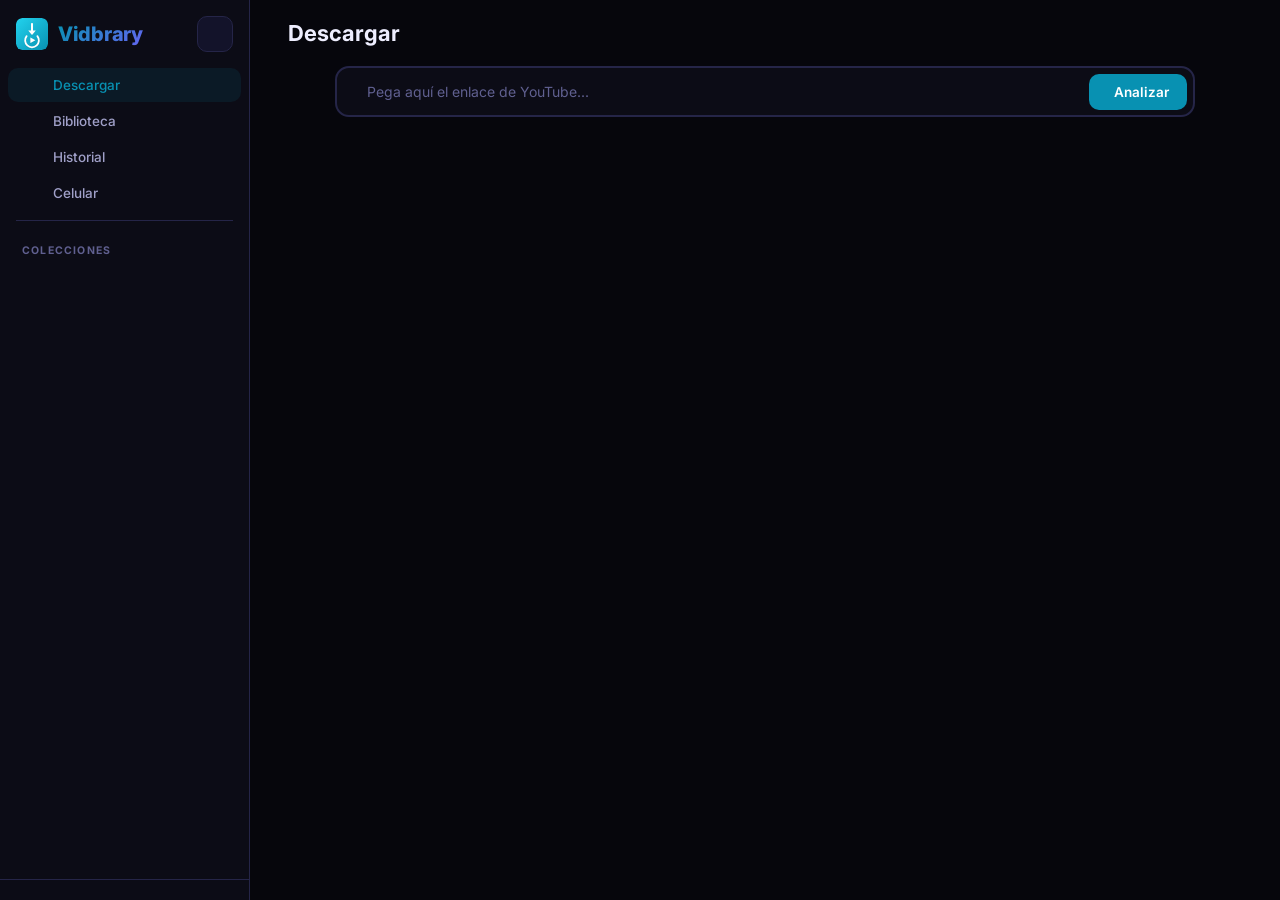
==== commit 10aec546: "Update project files" ====
--- a/templates/index.html
+++ b/templates/index.html
@@ -14,6 +14,7 @@
     <link rel="stylesheet" href="/static/css/style.css">
     <link href="https://fonts.googleapis.com/css2?family=Inter:wght@300;400;500;600;700;800;900&display=swap" rel="stylesheet">
     <link href="https://cdn.jsdelivr.net/npm/remixicon@4.6.0/fonts/remixicon.css" rel="stylesheet">
+    <script src="https://cdn.jsdelivr.net/npm/qrcode-generator@1.4.4/qrcode.min.js"></script>
 </head>
 <body data-theme="dark">
 
@@ -59,6 +60,10 @@
                 <i class="ri-time-line"></i>
                 <span>Historial</span>
             </a>
+            <a href="#" class="nav-item" onclick="showPhoneModal(event)">
+                <i class="ri-smartphone-line"></i>
+                <span>Celular</span>
+            </a>
         </nav>
 
         <div class="sidebar-divider"></div>
@@ -185,6 +190,11 @@
                                     <span>Crear carpeta por canal</span>
                                 </div>
                             </div>
+                        </div>
+
+                        <div class="mobile-hint" id="mobileHint" style="display:none">
+                            <i class="ri-smartphone-line"></i>
+                            <span>Modo móvil: el video se procesará en la PC y se descargará automáticamente a tu teléfono</span>
                         </div>
 
                         <button class="btn btn-gradient btn-full" id="downloadBtn" onclick="startDownload()">
@@ -368,6 +378,29 @@
         </div>
     </div>
 
+    <!-- Phone QR Modal -->
+    <div class="modal hidden" id="phoneModal">
+        <div class="modal-backdrop" onclick="closePhoneModal()"></div>
+        <div class="modal-box">
+            <div class="modal-header">
+                <h3><i class="ri-smartphone-line"></i> Conectar Celular</h3>
+                <button class="btn-icon-sm" onclick="closePhoneModal()"><i class="ri-close-line"></i></button>
+            </div>
+            <div class="modal-body phone-modal-body">
+                <p class="phone-hint">Escanea este código QR con tu celular para abrir Vidbrary. Ambos dispositivos deben estar en la <strong>misma red WiFi</strong>.</p>
+                <div class="qr-container" id="qrContainer">
+                    <div class="loader"><span></span><span></span><span></span></div>
+                </div>
+                <div class="lan-url-box" id="lanUrlBox">
+                    <span id="lanUrlText"></span>
+                    <button class="btn-icon-sm" onclick="copyLanUrl()" title="Copiar enlace">
+                        <i class="ri-file-copy-line"></i>
+                    </button>
+                </div>
+            </div>
+        </div>
+    </div>
+
     <!-- Context Menu -->
     <div class="ctx-menu hidden" id="contextMenu">
         <button onclick="ctxAction('play')"><i class="ri-play-circle-line"></i> Reproducir</button>
--- a/static/css/style.css
+++ b/static/css/style.css
@@ -286,6 +286,14 @@
     background:var(--bg-1);border:1px solid var(--border);
     border-radius:14px;padding:20px;
 }
+/* Mobile download hint */
+.mobile-hint{
+    display:flex;align-items:center;gap:10px;
+    background:var(--accent-sub);border:1px solid var(--accent);
+    border-radius:10px;padding:10px 14px;margin-bottom:12px;
+    font-size:12.5px;color:var(--accent);line-height:1.4;
+}
+.mobile-hint i{font-size:20px;flex-shrink:0}
 .options-row{display:grid;grid-template-columns:1fr 1fr;gap:18px;margin-bottom:14px}
 .option-group{display:flex;flex-direction:column;gap:8px}
 .option-group>label{font-size:12px;font-weight:600;color:var(--tx-2);display:flex;align-items:center;gap:5px}
@@ -578,6 +586,25 @@
     border:1px solid var(--border);margin-bottom:4px;
 }
 .move-item:hover{border-color:var(--accent);background:var(--accent-sub)}
+
+/* ─── Phone Modal ─────────────────────────────────────── */
+.phone-modal-body{text-align:center}
+.phone-hint{font-size:13px;color:var(--tx-2);line-height:1.5;margin-bottom:16px}
+.phone-hint strong{color:var(--accent)}
+.qr-container{
+    display:flex;align-items:center;justify-content:center;
+    margin:0 auto 16px;padding:16px;
+    background:#fff;border-radius:12px;width:fit-content;
+}
+.qr-container img{display:block}
+.lan-url-box{
+    display:flex;align-items:center;justify-content:center;gap:8px;
+    background:var(--bg-2);border:1px solid var(--border);
+    border-radius:10px;padding:10px 14px;font-size:14px;
+    font-family:'Inter',monospace;color:var(--accent);font-weight:600;
+}
+.lan-url-box .btn-icon-sm{color:var(--tx-2)}
+.lan-url-box .btn-icon-sm:hover{color:var(--accent)}
 
 /* ─── Context Menu ─────────────────────────────────────── */
 .ctx-menu{
